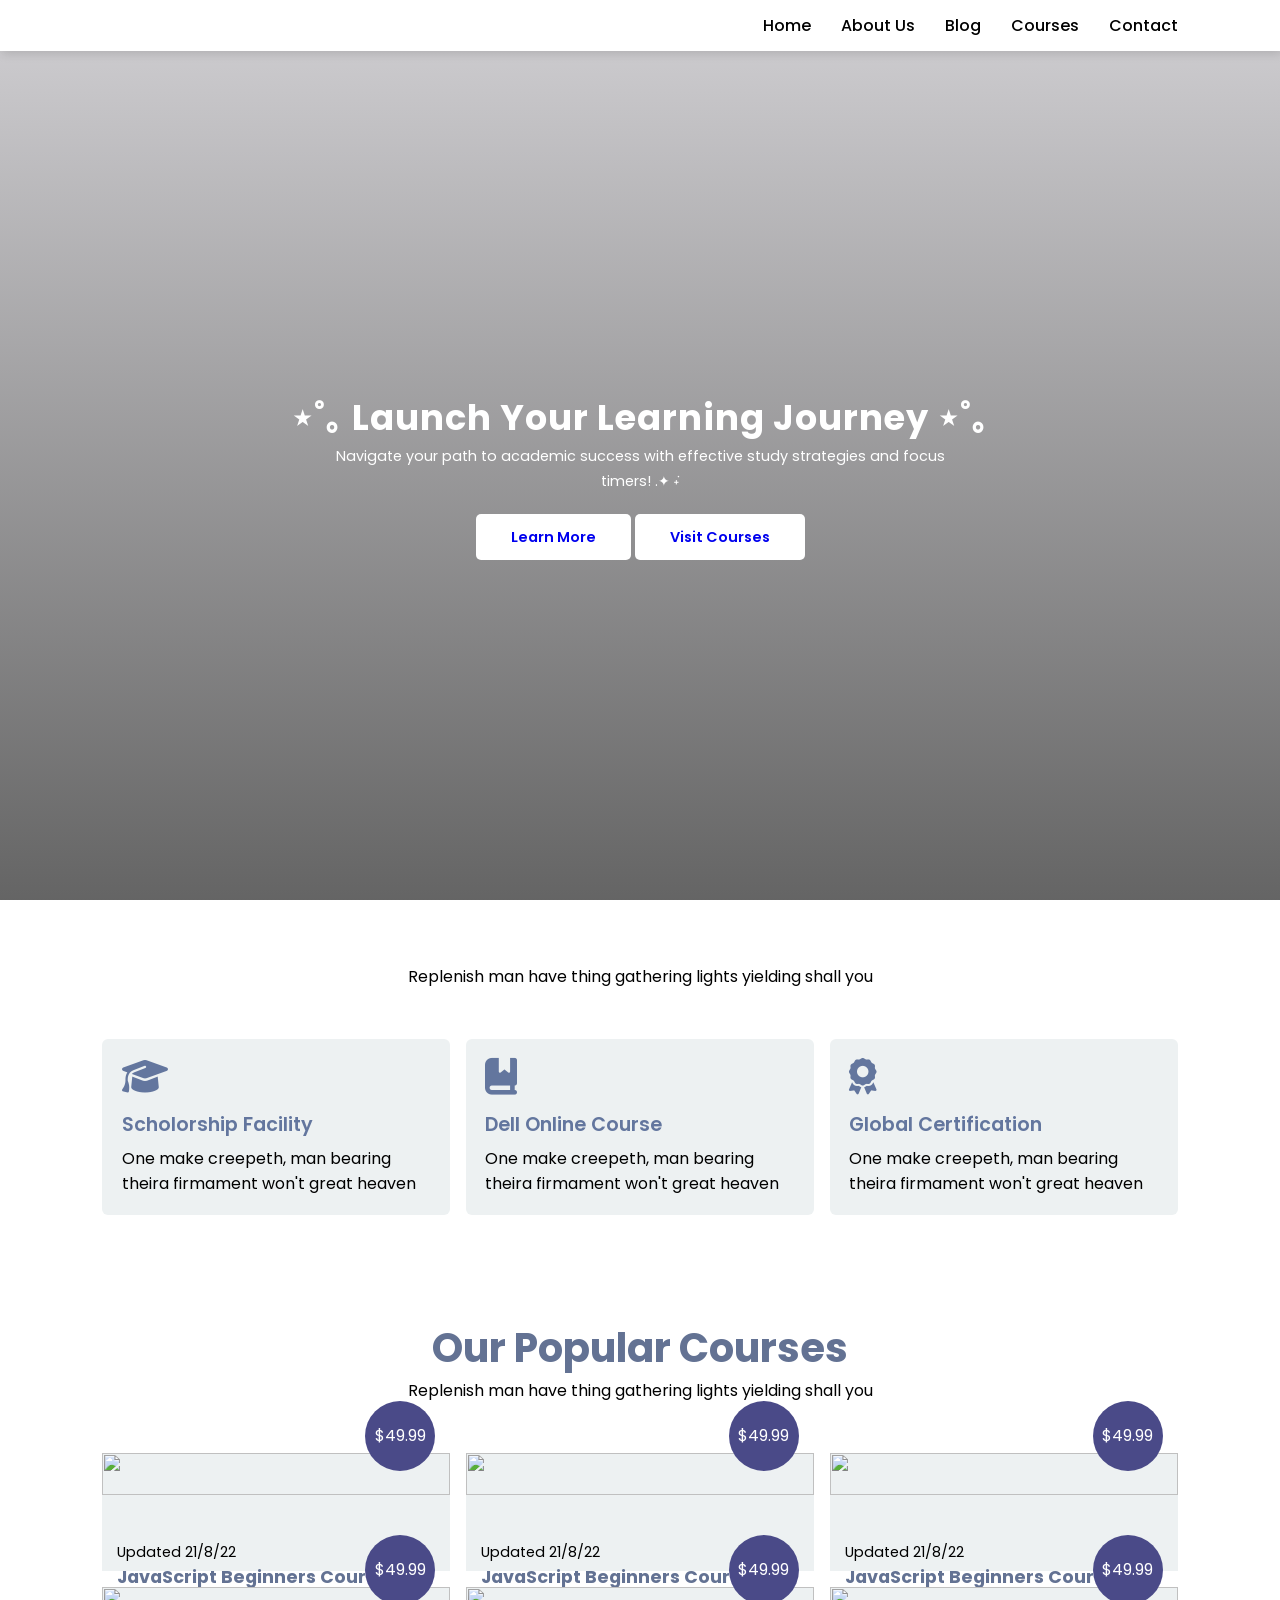
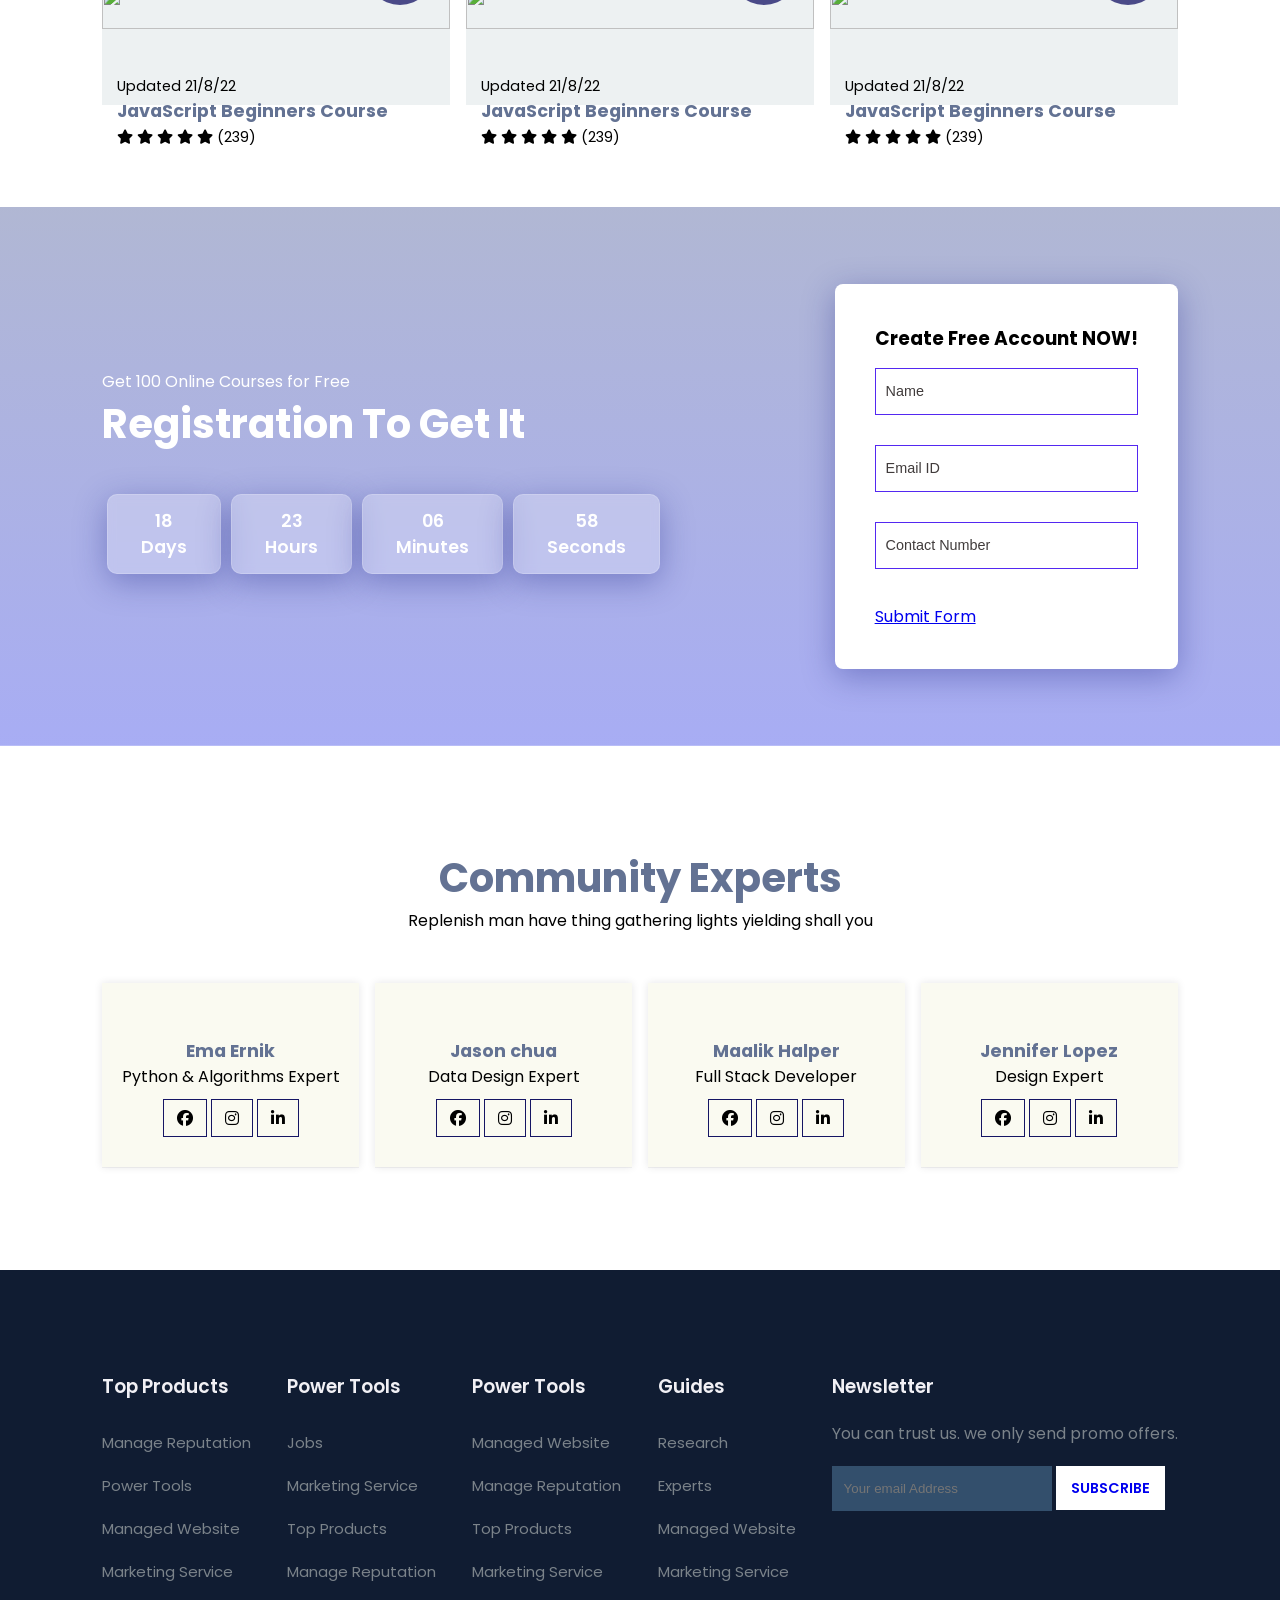
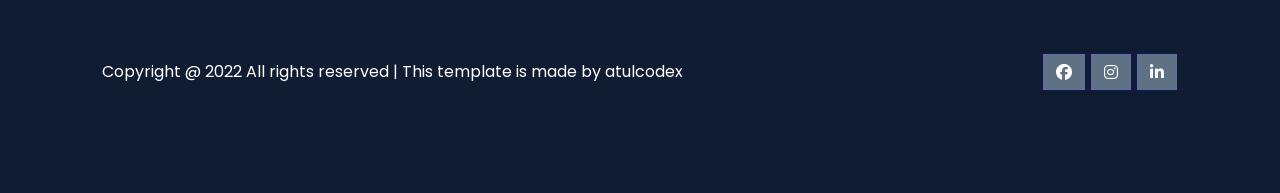
==== index.html @ 820ea63f "Add files via upload" ====
<!DOCTYPE html>
<html lang="en">
<head>
	<meta charset="UTF-8">
	<meta name="viewport" content="width=device-width, initial-scale=1.0">
	<title>Education Website Template</title>

	<!-- font Awesome CDN link -->
	<link rel="stylesheet" href="https://cdnjs.cloudflare.com/ajax/libs/font-awesome/6.1.1/css/all.min.css" />

	<!-- External CSS -->
	<link rel="stylesheet" href="style.css">

	<!-- JQuery CDN link -->
	<script src="https://code.jquery.com/jquery-3.6.0.min.js" integrity="sha256-/xUj+3OJU5yExlq6GSYGSHk7tPXikynS7ogEvDej/m4=" crossorigin="anonymous"></script>
</head>
<body>
	<!-- Navigation start -->
	<header>
	<nav>
		<img src="img/w2e.jpg" class="logo" alt="">

		<div class="navigation">
			<ul>
				<i id="menu-close" class="fas fa-times"></i>
				<li><a href="index.html" class="active">Home</a></li>
				<li><a href="aboutus.html">About Us</a></li>
				<li><a href="blog.html">Blog</a></li>
				<li><a href="courses.html">Courses</a></li>
				<li><a href="contact.html">Contact</a></li>
			</ul>

			<img src="img/menu.png" id="menu-btn" alt="">
		</div>
	</nav>
	<!-- Navigation ends -->
	</header>

	<!-- Hero section starts from here -->
	<section id="home">
		<h2>
			⋆˚｡ Launch Your Learning Journey ⋆˚｡
		</h2>
		<p>
			Navigate your path to academic success with effective study strategies and focus timers! .✦ ݁˖
		</p>
		<div class="btn">
			<a href="#" class="black">Learn More</a>
			<a href="#" class="black">Visit Courses</a>
		</div>
	</section>
	<!-- Hero section ends from here -->


	<!-- Features section starts from here -->
	<section id="features">
		<h1></h1>
		<p>Replenish man have thing gathering lights yielding shall you</p>

		<div class="fea-base">
			<div class="fea-box">
				<i class="fas fa-graduation-cap"></i>
				<h3>Scholorship Facility</h3>
				<p>
					One make creepeth, man bearing theira firmament won't great heaven
				</p>
			</div>

			<div class="fea-box">
				<i class="fa-solid fa-book-bookmark"></i>
				<h3>Dell Online Course</h3>
				<p>
					One make creepeth, man bearing theira firmament won't great heaven
				</p>
			</div>

			<div class="fea-box">
				<i class="fas fa-award"></i>
				<h3>Global Certification</h3>
				<p>
					One make creepeth, man bearing theira firmament won't great heaven
				</p>
			</div>
		</div>
	</section>
	<!-- Features section ends from here -->


	<!-- Courses section starts from here -->
	<section id="course">
		<h1>Our Popular Courses</h1>
		<p>Replenish man have thing gathering lights yielding shall you</p>

		<div class="course-box">
			<div class="courses">
				<img src="img/c1.jpg" alt="">
				<div class="details">
					<span>Updated 21/8/22</span>
					<h6>JavaScript Beginners Course</h6>

					<div class="star">
						<i class="fa-solid fa-star"></i>
						<i class="fa-solid fa-star"></i>
						<i class="fa-solid fa-star"></i>
						<i class="fa-solid fa-star"></i>
						<i class="fa-solid fa-star"></i>

						<span>(239)</span>
					</div>
				</div>
				<div class="cost">$49.99</div>
			</div>

			<div class="courses">
				<img src="img/c2.jpg" alt="">
				<div class="details">
					<span>Updated 21/8/22</span>
					<h6>JavaScript Beginners Course</h6>

					<div class="star">
						<i class="fa-solid fa-star"></i>
						<i class="fa-solid fa-star"></i>
						<i class="fa-solid fa-star"></i>
						<i class="fa-solid fa-star"></i>
						<i class="fa-solid fa-star"></i>

						<span>(239)</span>
					</div>
				</div>
				<div class="cost">$49.99</div>
			</div>

			<div class="courses">
				<img src="img/c3.jpg" alt="">
				<div class="details">
					<span>Updated 21/8/22</span>
					<h6>JavaScript Beginners Course</h6>

					<div class="star">
						<i class="fa-solid fa-star"></i>
						<i class="fa-solid fa-star"></i>
						<i class="fa-solid fa-star"></i>
						<i class="fa-solid fa-star"></i>
						<i class="fa-solid fa-star"></i>

						<span>(239)</span>
					</div>
				</div>
				<div class="cost">$49.99</div>
			</div>

			<div class="courses">
				<img src="img/c4.jpg" alt="">
				<div class="details">
					<span>Updated 21/8/22</span>
					<h6>JavaScript Beginners Course</h6>

					<div class="star">
						<i class="fa-solid fa-star"></i>
						<i class="fa-solid fa-star"></i>
						<i class="fa-solid fa-star"></i>
						<i class="fa-solid fa-star"></i>
						<i class="fa-solid fa-star"></i>

						<span>(239)</span>
					</div>
				</div>
				<div class="cost">$49.99</div>
			</div>

			<div class="courses">
				<img src="img/c5.jpg" alt="">
				<div class="details">
					<span>Updated 21/8/22</span>
					<h6>JavaScript Beginners Course</h6>

					<div class="star">
						<i class="fa-solid fa-star"></i>
						<i class="fa-solid fa-star"></i>
						<i class="fa-solid fa-star"></i>
						<i class="fa-solid fa-star"></i>
						<i class="fa-solid fa-star"></i>

						<span>(239)</span>
					</div>
				</div>
				<div class="cost">$49.99</div>
			</div>

			<div class="courses">
				<img src="img/c6.jpg" alt="">
				<div class="details">
					<span>Updated 21/8/22</span>
					<h6>JavaScript Beginners Course</h6>

					<div class="star">
						<i class="fa-solid fa-star"></i>
						<i class="fa-solid fa-star"></i>
						<i class="fa-solid fa-star"></i>
						<i class="fa-solid fa-star"></i>
						<i class="fa-solid fa-star"></i>

						<span>(239)</span>
					</div>
				</div>
				<div class="cost">$49.99</div>
			</div>
		</div>
	</section>
	<!-- Courses section ends from here -->


	<!-- Registration section starts from here -->
	<section id="registration">
		<div class="reminder">
			<p>Get 100 Online Courses for Free</p>
			<h1>Registration To Get It</h1>

			<div class="time">
				<div class="date">18 <br> Days</div>
				<div class="date">23 <br> Hours</div>
				<div class="date">06 <br> Minutes</div>
				<div class="date">58 <br> Seconds</div>
			</div>
		</div>

		<div class="form">
			<h3>Create Free Account NOW!</h3>

			<input type="text" placeholder="Name" name="" id="">
			<input type="email" placeholder="Email ID" name="" id="">
			<input type="text" placeholder="Contact Number" name="" id="">

			<div class="btn">
				<a href="#" class="navy-blue">Submit Form</a>
			</div>
		</div>
	</section>
	<!-- Registration section ends from here -->


	<!-- Experts section starts from here -->
	<section id="experts">
		<h1>Community Experts</h1>
		<p>Replenish man have thing gathering lights yielding shall you</p>
		<div class="expert-box">
			<div class="profile">
				<img src="img/pro1.webp" alt="">
				<h6>Ema Ernik</h6>
				<p>Python & Algorithms Expert</p>
				<div class="pro-links">
					<i class="fab fa-facebook"></i>
					<i class="fab fa-instagram"></i>
					<i class="fab fa-linkedin-in"></i>
				</div>
			</div>

			<div class="profile">
				<img src="img/pro2.webp" alt="">
				<h6>Jason chua</h6>
				<p>Data Design Expert</p>
				<div class="pro-links">
					<i class="fab fa-facebook"></i>
					<i class="fab fa-instagram"></i>
					<i class="fab fa-linkedin-in"></i>
				</div>
			</div>

			<div class="profile">
				<img src="img/pro3.webp" alt="">
				<h6>Maalik Halper</h6>
				<p>Full Stack Developer</p>
				<div class="pro-links">
					<i class="fab fa-facebook"></i>
					<i class="fab fa-instagram"></i>
					<i class="fab fa-linkedin-in"></i>
				</div>
			</div>

			<div class="profile">
				<img src="img/pro4.webp" alt="">
				<h6>Jennifer Lopez</h6>
				<p>Design Expert</p>
				<div class="pro-links">
					<i class="fab fa-facebook"></i>
					<i class="fab fa-instagram"></i>
					<i class="fab fa-linkedin-in"></i>
				</div>
			</div>
		</div>
	</section>
	<!-- Experts section ends from here -->

	<!-- Footer section starts from here -->
	<footer>
		<div class="footer-col">
			<h3>Top Products</h3>
			<li>Manage Reputation</li>
			<li>Power Tools</li>
			<li>Managed Website</li>
			<li>Marketing Service</li>
		</div>

		<div class="footer-col">
			<h3>Power Tools</h3>
			<li>Jobs</li>
			<li>Marketing Service</li>
			<li>Top Products</li>
			<li>Manage Reputation</li>
		</div>

		<div class="footer-col">
			<h3>Power Tools</h3>
			<li>Managed Website</li>
			<li>Manage Reputation</li>
			<li>Top Products</li>
			<li>Marketing Service</li>
		</div>

		<div class="footer-col">
			<h3>Guides</h3>
			<li>Research</li>
			<li>Experts</li>
			<li>Managed Website</li>
			<li>Marketing Service</li>
		</div>

		<div class="footer-col">
			<h3>Newsletter</h3>
			<p>You can trust us. we only send promo offers.</p>

			<div class="subscribe">
				<input type="email" placeholder="Your email Address">
				<a href="#" class="navy-blue">SUBSCRIBE</a>
			</div>
		</div>

		<div class="copyright">
			<p>
				Copyright @ 2022 All rights reserved | This template is made by <a href="https://atulcodex.com" target="_blank">atulcodex</a>
			</p>
			<div class="pro-links">
				<i class="fab fa-facebook"></i>
				<i class="fab fa-instagram"></i>
				<i class="fab fa-linkedin-in"></i>
			</div>
		</div>
	</footer>
	<!-- Footer section ends from here -->

	<script>
		// Show menu links on burger click
		$('#menu-btn').click(function(){
			$('nav .navigation ul').addClass('active')
		});

		// Hide navbar on click function
		$('#menu-close').click(function(){
			$('nav .navigation ul').removeClass('active')
		});
	</script>
</body>
</html>
---- style.css ----
@import url('https://fonts.googleapis.com/css2?family=Inter:wght@100;200;300;400;500&family=Poppins:ital,wght@0,100;0,200;0,300;0,400;0,500;0,600;0,700;0,800;0,900;1,700;1,800;1,900&display=swap');

*
{
	margin: 0;
	padding: 0;
	box-sizing: border-box;
}

body
{
	font-family: 'Poppins', sans-serif;
}

h1
{
	font-size: 2.5rem;
	font-weight: 700;
	color: rgb(99, 114, 147);
}

span
{
	font-size: .9rem;
}

h6
{
	font-size: 1.1rem;
	color: rgb(99, 114, 147);
}


/*------------- Navigation style start ------------*/
nav
{
	position: fixed;
	width: 100%;
	background-color: #fff;
	display: flex;
	justify-content: space-between;
	align-items: center;
	padding: 1vw 8vw;
	box-shadow: 2px 2px 10px rgba(0, 0, 0, 0.15);
	z-index: 1;
}

nav .logo
{
	width: 150px;
	cursor: pointer;
}

nav .navigation
{
	display: flex;
}

#menu-btn
{
	width: 30px;
	height: 30px;
	display: none;
}

#menu-close
{
	display: none;
}

nav .navigation ul
{
	display: flex;
	justify-content: flex-end;
	align-items: center;
}

nav .navigation ul li
{
	list-style: none;
	margin-left: 30px;
}

nav .navigation ul li a
{
	text-decoration: none;
	color: #000000;
	font-size: 16px;
	font-weight: 500;
	transition: 0.3s ease;
}

nav .navigation ul li a.active,
nav .navigation ul li a:hover
{
	color: #000000;

}
/*------------- Navigation style end ------------*/



/*------------- Hero section styling start --------------*/
#home
{
	background-image: linear-gradient(rgba(103, 99, 110, 0.3), rgba(35, 35, 35, 0.7)), url("img/25dd8521-ee23-4564-8543-3bfc2dd24118.jpg");
	width: 100%;
	height: 100vh;
	background-size: cover;
	background-position: center center;
	display: flex;
	flex-direction: column;
	justify-content: center;
	align-items: center;
	text-align: center;
	padding-top: 40px;
}

#home h2
{
	color: #fff;
	font-size: 2.2rem;
	letter-spacing: 1px;
}

#home p
{
	width: 50%;
	color: #fff;
	font-size: 0.9rem;
	line-height: 25px;
}

#home .btn
{
	margin-top: 30px;
}

#home a
{
	text-decoration: none;
	font-size: 0.9rem;
	padding: 13px 35px;
	background-color: #fff;
	font-weight: 600;
	border-radius: 5px;
}

#home a.blue
{
	color: #fff;
	background: rgb(69, 81, 105);
	transition: 0.3s ease;
}

#home a.blue:hover
{
	color: rgb(69, 81, 105);
	background: #fff;
}

#home a.light-blue
{
	color: #fff;
	background: #7c9eda;
	transition: 0.3s ease;
}

#home a.yellow:hover
{
	color: rgb(69, 81, 105);
	background: #fff;
}
/*------------- Hero section styling end --------------*/


/*------------- Features section styling start -------------*/
#features
{
	padding: 5vw 8vw 0 8vw;
	text-align: center;
}

#features .fea-base
{
	display: grid;
	grid-template-columns: repeat(auto-fit, minmax(320px, 1fr));
	grid-gap: 1rem;
	margin-top: 50px;
}

#features .fea-box
{
	background: #edf1f2;
	text-align: start;
	padding: 1.2rem;
	border-radius: 6px;
}

#features .fea-box i
{
	font-size: 2.3rem;
	color: rgb(99, 118, 158);
}

#features .fea-box h3
{
	font-size: 1.2rem;
	font-weight: 600;
	color: rgb(99, 118, 158);
	padding: 13px 0 7px 0;
}

#features .fea-box p
{
	font-size: 1rem;
	font-weight: 400;
	color: rgb(0, 0, 0);
}
/*------------- Features section styling end -------------*/


/*------------- Courses section styling start ------------*/
#course
{
	padding: 8vw 8vw 8vw 8vw;
	text-align: center;
}

#course .course-box
{
	display: grid;
	grid-template-columns: repeat(auto-fit, minmax(320px, 1fr));
	grid-gap: 1rem;
	margin-top: 50px;
}

#course .courses
{
	text-align: start;
	background: #edf1f2;
	height: 100%;
	position: relative;
}

#course .courses img
{
	width: 100%;
	height: 60%;
	background-size: cover;
	background-position: center;
}

#course .courses .details
{
	padding: 15px 15px 0 15px;
}

#course .courses .details i
{
	color: #000000;
	font-size: .9rem;
}

#course .courses .cost
{
	background-color: rgb(74, 74, 136);
	color: #fff;
	line-height: 70px;
	width: 70px;
	height: 70px;
	text-align: center;
	border-radius: 50%;
	position: absolute;
	right: 15px;
	bottom: 100px;
}
/*------------- Courses section styling end ------------*/


/*------------- Registration section styling start ----------*/
#registration
{
	padding: 6vw 8vw 6vw 8vw;
	background-image: linear-gradient(rgba(99,112,168,0.5), rgba(81,91,233,0.5)),url("img/signup.jpg");
	width: 100%;
	height: 100%;
	background-size: cover;
	background-position: center;
	display: flex;
	justify-content: space-between;
	align-items: center;
}

#registration .reminder, #registration .reminder h1
{
	color: #fff;
}

#registration .reminder .time
{
	display: flex;
	margin-top: 40px;
}

#registration .reminder .time .date
{
	text-align: center;
	padding: 13px 33px;
	background: rgba(255, 255, 255, 0.25);
	backdrop-filter: blur(4px);
	box-shadow: 0 8px 32px 0 rgba(31, 38, 135, 0.37);
	border-radius: 10px;
	margin: 0 5px 10px 5px;
	border: 1px solid rgba(255, 255, 255, 0.18);
	font-size: 1.1rem;
	font-weight: 600;
}

#registration .form
{
	background: #fff;
	border-radius: 8px;
	display: flex;
	flex-direction: column;
	padding: 40px;
	box-shadow: 0 8px 32px 0 rgba(31, 38, 135, 0.37);
}

#registration .form input
{
	margin: 15px 0;
	padding: 15px 10px;
	border: 1px solid rgb(84, 40, 241);
	outline: none;
}

#registration .form input::placeholder
{
	color: #413c3c;
	font-weight: 500;
	font-size: 0.9rem;
}

#registration .form .btn
{
	margin-top: 20px;
}

#registration .form a.yellow
{
	text-decoration: none;
	font-size: 0.9rem;
	padding: 13px 35px;
	background-color: #fff;
	font-weight: 600;
	border-radius: 5px;
	color: #fff;
	background: #fdc938;
	transition: 0.3s ease;
}

#registration .form a.yellow:hover
{
	color: rgb(21, 21, 100);
	background: #fff;
}
/*------------- Registration section styling end ----------*/



/*------------- Experts section styling starts ----------*/
#experts
{
	padding: 8vw 8vw 8vw 8vw;
	text-align: center;
}

#experts .expert-box
{
	display: grid;
	grid-template-columns: repeat(auto-fit, minmax(250px, 1fr));
	grid-gap: 1rem;
	margin-top: 50px;
}

#experts .expert-box .profile
{
	background: #fafaf1;
	padding: 30px 10px;
	box-shadow: rgba(17, 17, 26, 0.05) 0px 1px 0px, rgba(17, 17, 26, 0.1) 0px 0px 8px;
}

#experts .expert-box .profile:hover
{
	box-shadow: rgba(0, 0, 0, 0.1) 0px 10px 50px;
}

.pro-links
{
	margin-top: 10px;
}

.pro-links i
{
	padding: 10px 13px;
	border: 1px solid rgb(21, 21, 100);
	cursor: pointer;
	transition: 0.3s ease;
}

.pro-links i:hover
{
	background: rgb(21, 21, 100);
	color: #fff;
}
/*------------- Experts section styling ends ----------*/



/*------------- Footer section styling starts ------------*/
footer
{
	padding: 8vw;
	background-color: #101c32;
	display: flex;
	justify-content: space-between;
	align-items: flex-start;
	flex-wrap: wrap;
}

footer .footer-col
{
	padding-bottom: 40px;
}

footer h3
{
	color: rgb(241, 240, 245);
	font-weight: 600;
	padding-bottom: 20px;
}

footer li
{
	list-style: none;
	color: #7b838a;
	padding: 10px 0;
	font-size: 15px;
	cursor: pointer;
	transition: 0.3s ease;
}

footer li:hover
{
	color: rgb(241, 240, 245);
}

footer p
{
	color: #7b838a;
}

footer .subscribe
{
	margin-top: 20px;
}

footer input
{
	width: 220px;
	padding: 15px 12px;
	background: #334F6C;
	border: none;
	outline: none;
	color: #fff;
}

footer .subscribe a
{
	text-decoration: none;
	font-size: 0.9rem;
	padding: 12px 15px;
	background-color: #fff;
	font-weight: 600;
}

footer .subscribe a.yellow
{
	color: #fff;
	background: #fdc93b;
	transition: 0.3s ease;
}

footer .subscribe a.yellow:hover
{
	color: rgb(21, 21, 100);
	background: #fff;
}

footer .copyright
{
	margin-top: 20px;
	width: 100%;
	display: flex;
	justify-content: space-between;
	align-items: center;
	flex-wrap: wrap;
}

footer .copyright p, footer .copyright p > a
{
	color: #fff;
	text-decoration: none;
}

footer .copyright .pro-links
{
	margin-top: 0px;
}

footer .copyright .pro-links i
{
	background-color: #5f7185;
	color: #fff;
}

footer .copyright .pro-links i:hover
{
	background: #fdc93b;
	color: #2c2c2c;
}
/*------------- Footer section styling ends ------------*/



/*---------------------------------------------------------*/
/*-------------------- Ipad screen styling ----------------*/
/*---------------------------------------------------------*/
@media screen and (max-width: 789px)
{
	nav
	{
		padding: 15px 20px;
	}

	nav img
	{
		width: 130px;
	}

	#menu-btn
	{
		display: initial;
	}

	#menu-close
	{
		display: initial;
		font-size: 1.6rem;
		color: #fff;
		padding: 30px 0 20px 20px;
	}

	nav .navigation ul
	{
		position: absolute;
		top: 0;
		right: -220px;
		display: flex;
		flex-direction: column;
		justify-content: flex-start;
		align-items: flex-start;
		width: 220px;
		height: 100vh;
		background: rgba(17, 20, 104, 0.45);
		backdrop-filter: blur(4.5px);
		border: 1px solid rgba(255, 255, 255, 0.18);
		transition: 0.3s ease-in;
	}

	nav .navigation ul.active
	{
		right: 0;
	}

	nav .navigation ul li
	{
		padding: 20px 0 20px 40px;
		margin-left: 0;
	}

	nav .navigation ul li a
	{
		color: #fff;
	}

	#home
	{
		padding: 0px;
	}

	#home p
	{
		width: 90%;
	}

	#features
	{
		padding: 8vw 4vw 0 4vw;
	}

	#course
	{
		padding: 8vw 4vw 8vw 4vw;
	}

	#registration
	{
		padding: 6vw 4vw 6vw 4vw;
		gap: 2.2rem;
	}

	#registration .reminder .time
	{
		display: flex;
		justify-content: space-between;
		flex-wrap: wrap;
		margin-top: 40px;
	}

	#experts
	{
		padding: 8vw 4vw 6vw 4vw;
	}

	footer .copyright .pro-links
	{
		margin-top: 20px;
	}
}


@media screen and (max-width: 475px)
{
	#registration
	{
		flex-direction: column;
	}

	.reminder p, .reminder h1
	{
		text-align: center;
	}

	.reminder h1
	{
		font-size: 1.8rem;
	}

	#registration .reminder .time
	{
		justify-content: space-evenly;
		margin-top: 20px;
	}
}
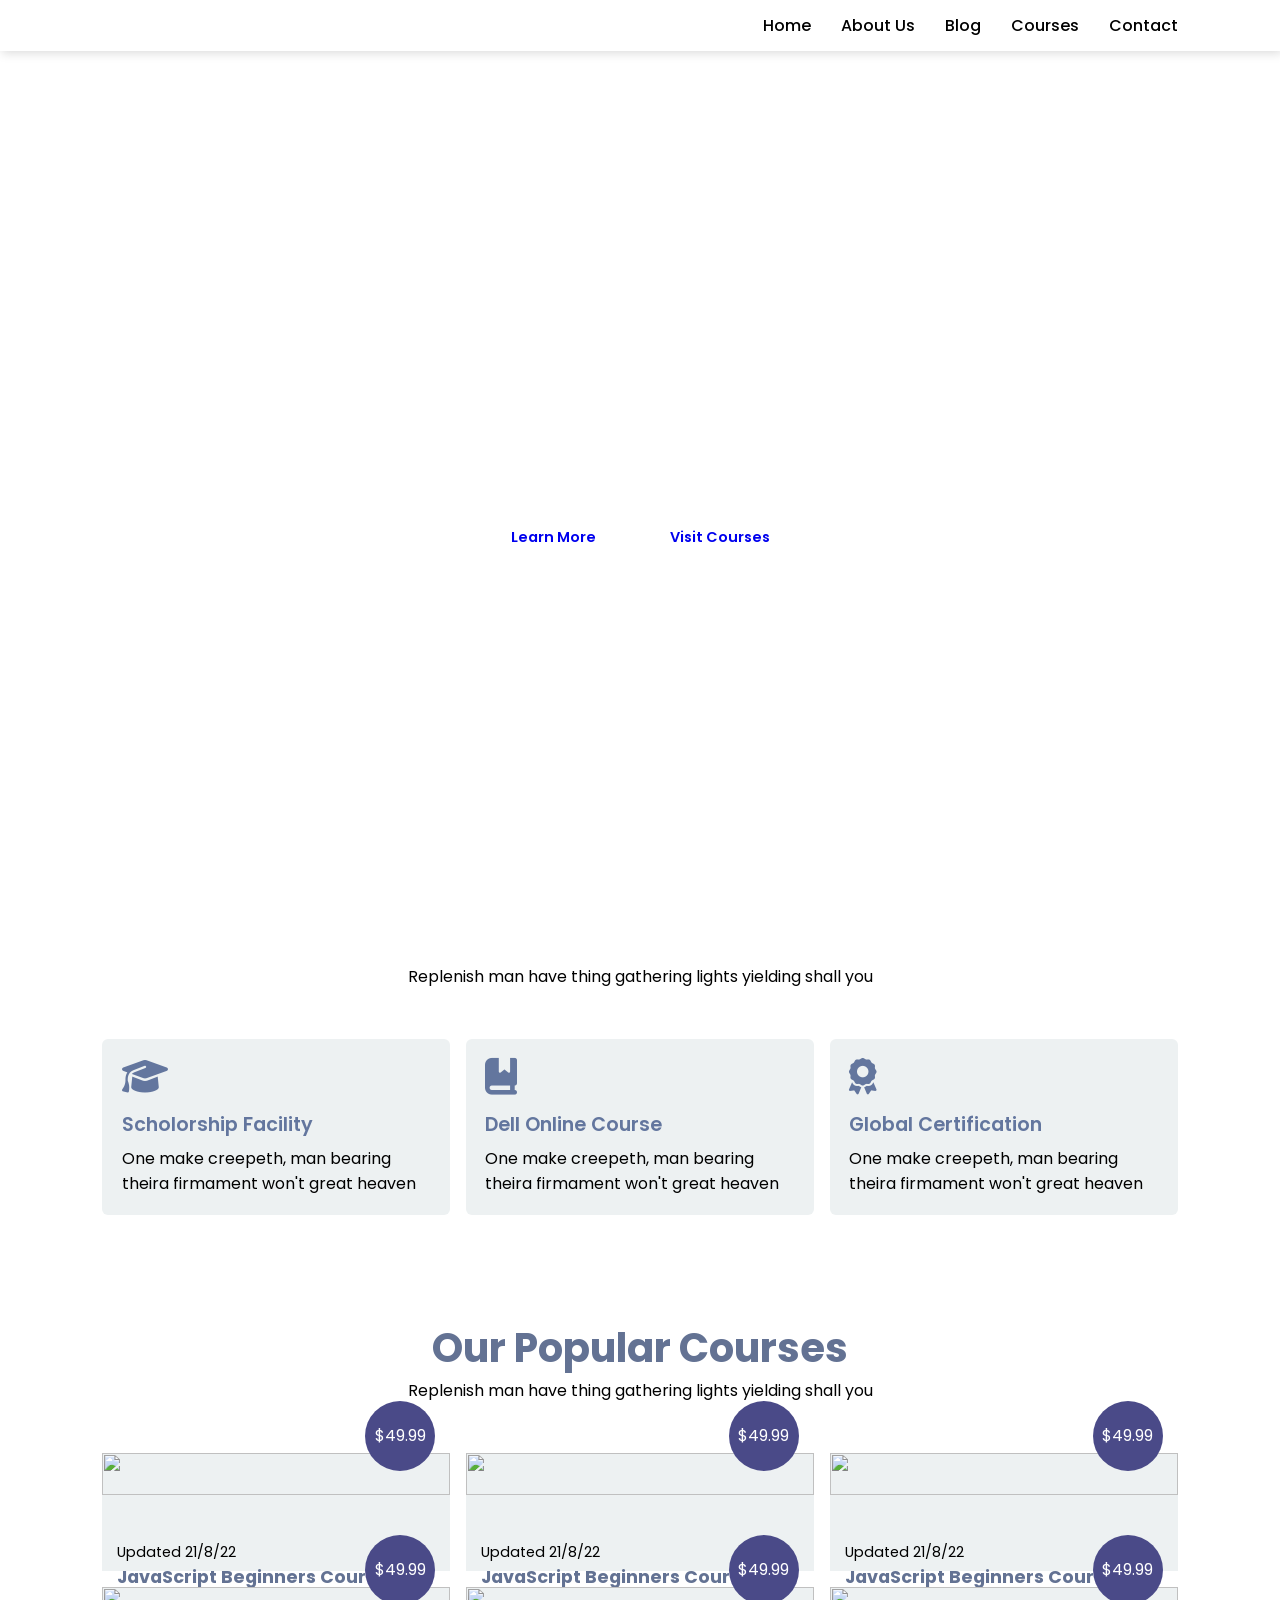
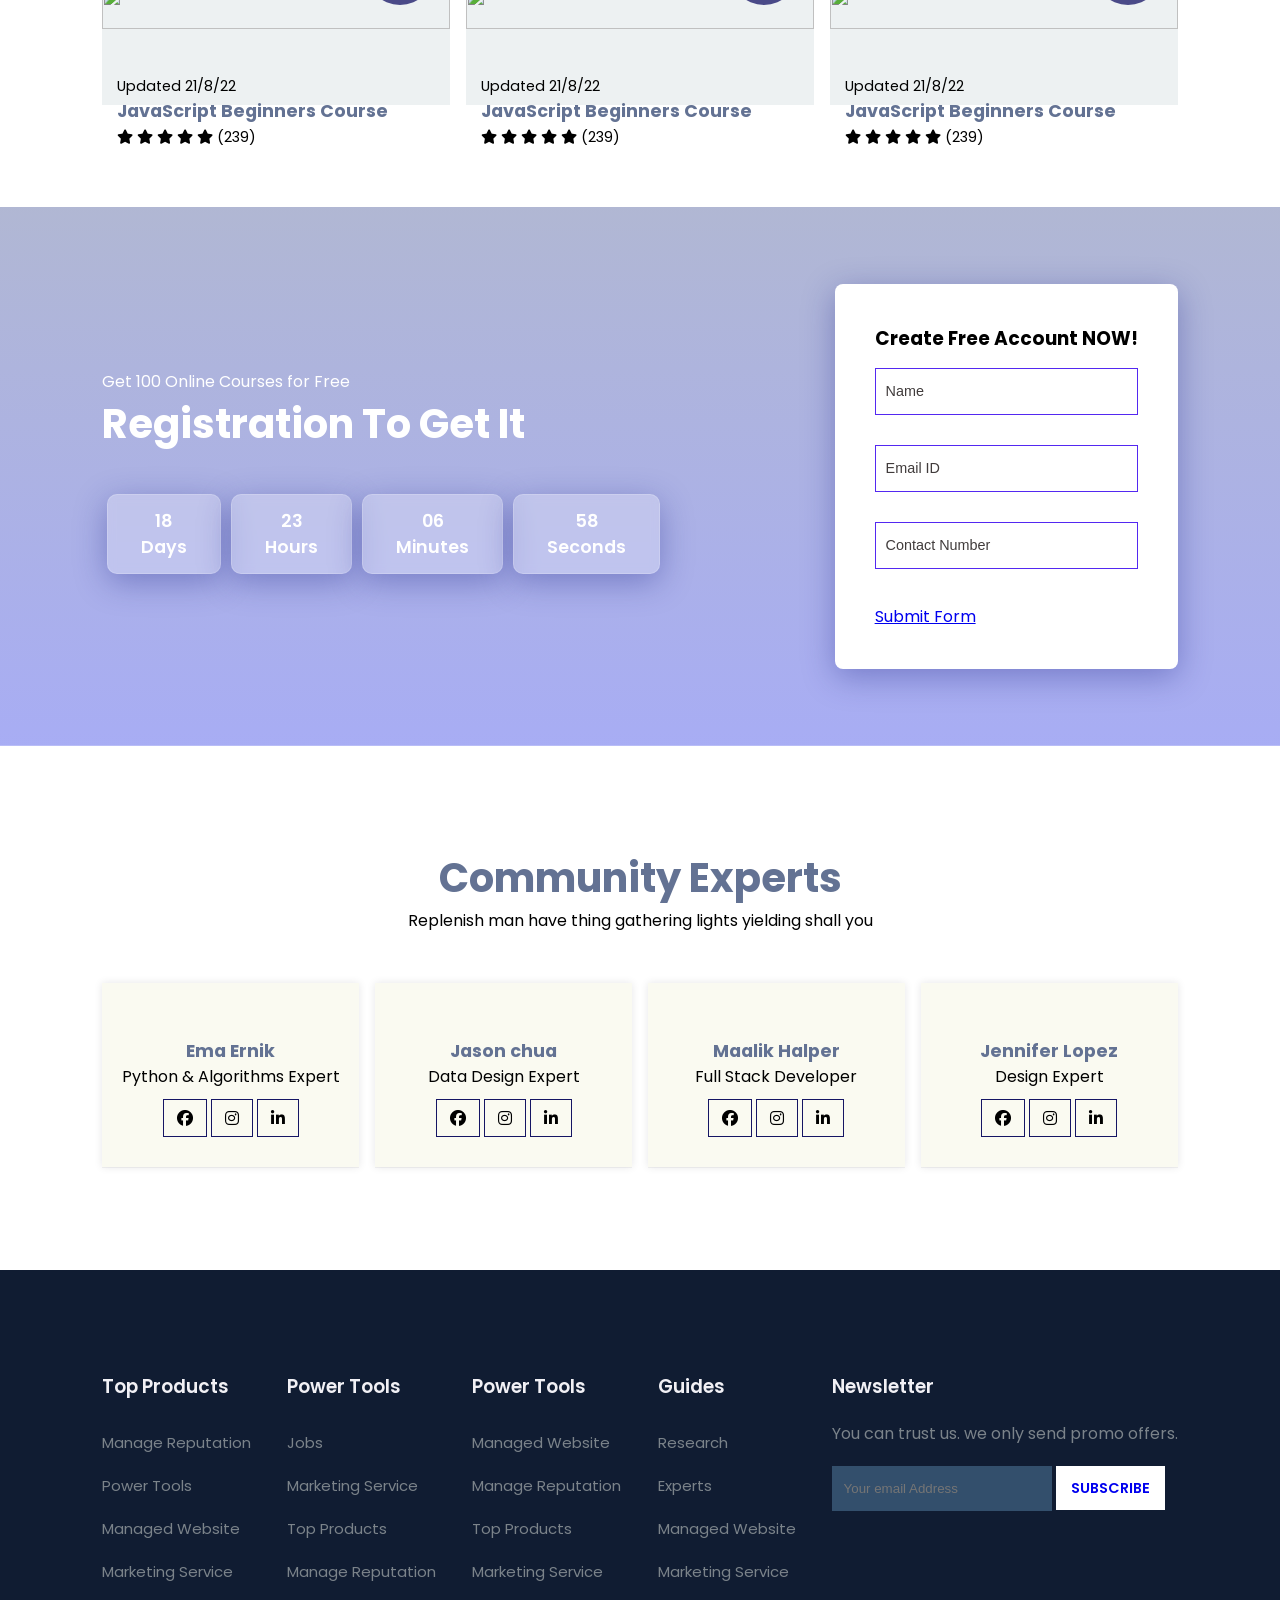
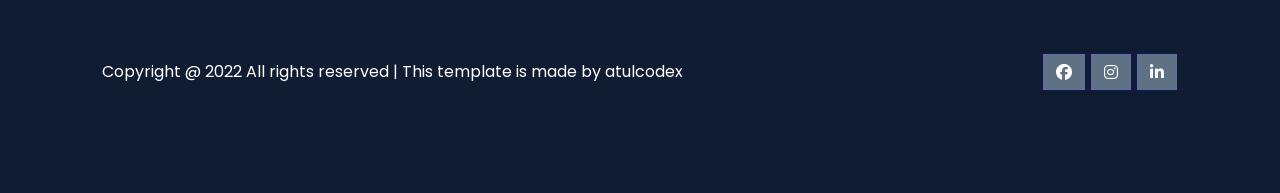
==== commit 7732ce4c: "Update index.html" ====
--- a/index.html
+++ b/index.html
@@ -18,7 +18,7 @@
 	<!-- Navigation start -->
 	<header>
 	<nav>
-		<img src="img/w2e.jpg" class="logo" alt="">
+		<img src="img/logo.jpg" class="logo" alt="">
 
 		<div class="navigation">
 			<ul>
@@ -360,4 +360,4 @@
 		});
 	</script>
 </body>
-</html>+</html>
--- a/style.css
+++ b/style.css
@@ -103,8 +103,7 @@
 /*------------- Hero section styling start --------------*/
 #home
 {
-	background-image: linear-gradient(rgba(103, 99, 110, 0.3), rgba(35, 35, 35, 0.7)), url("img/25dd8521-ee23-4564-8543-3bfc2dd24118.jpg");
-	width: 100%;
+	background-image: linear-gradient(rgba(103, 99, 110, 0.3), rgba(35, 35, 35, 0.7)), url=("img/w4e.jpg");
 	height: 100vh;
 	background-size: cover;
 	background-position: center center;
@@ -663,4 +662,4 @@
 		justify-content: space-evenly;
 		margin-top: 20px;
 	}
-}+}
